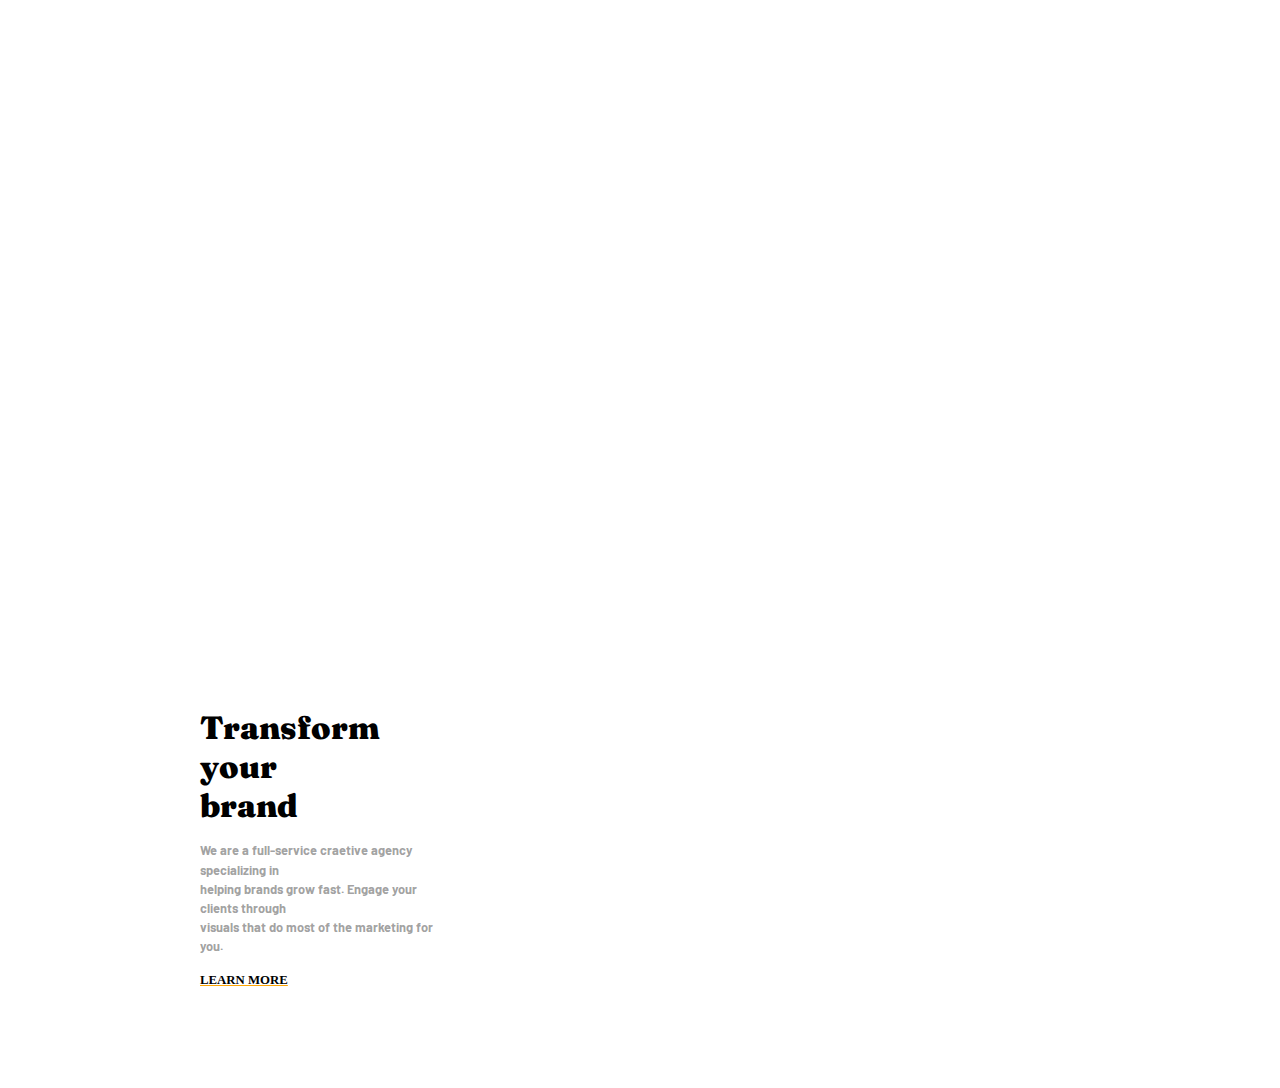
==== sunnyside landing page/index.html @ 61e98308 "sunnyside agency landing page 1st section" ====
<!DOCTYPE html>
<html>
<head>
    <title>Sunnyside agency landing page</title>
    <link rel="stylesheet" href="./css/desktop.css">
    <link rel="preconnect" href="https://fonts.googleapis.com">
    <link rel="preconnect" href="https://fonts.gstatic.com" crossorigin>
    <link href="https://fonts.googleapis.com/css2?family=Barlow:ital,wght@0,100;0,200;0,300;0,400;0,500;0,600;0,700;0,800;0,900;1,100;1,200;1,300;1,400;1,500;1,600;1,700;1,800;1,900&display=swap" rel="stylesheet">
    <link rel="preconnect" href="https://fonts.googleapis.com">
    <link rel="preconnect" href="https://fonts.gstatic.com" crossorigin>
    <link href="https://fonts.googleapis.com/css2?family=Barlow:ital,wght@0,100;0,200;0,300;0,400;0,500;0,600;0,700;0,800;0,900;1,100;1,200;1,300;1,400;1,500;1,600;1,700;1,800;1,900&family=Fraunces:ital,opsz,wght@0,9..144,100..900;1,9..144,100..900&display=swap" rel="stylesheet">
</head>
<body>
 <div class="maincontainer">
  <div class="sectionone">
      <div class="navimage">
        <div class="titlecontainer">
         <div class="title">sunnyside</div>
         <div class="navoptions">About</div>
         <div class="navoptions">Services</div>
         <div class="navoptions">Projects</div>
         <div class="navoptions">Contact</div>
        </div>
         <div class="headingcontainer">
         <div class="bigheading">WE ARE CREATIVES</div></div>
         <div class="arrowcontainer">
         <div class="arrow">&darr;</div>
        </div>
  </div>
 </div> 
 <div class="containertwo">
   <div class="boxone">
     <div class="bigtext">Transform your</div>
     <div class="ttext">brand</div>
     <div class="smalltext">We are a full-service craetive agency specializing in</div>
     <div class="smalltext">helping brands grow fast. Engage your clients through </div>
     <div class="smalltext"> visuals that do most of the marketing for you.</div>
     <div class="text">LEARN MORE</div>
   </div>
   <div class="boxtwo">

   </div>

 </div>



 </div>
</body>
</html>
---- sunnyside landing page/css/desktop.css ----
/*font-family: "Barlow", serif;
font-family: "Fraunces", serif;*/
:root{
--softred: hsl(7, 99%, 70%); 
--yellow: hsl(51, 100%, 49%);
--darkdesaturatedcyan: hsl(167, 40%, 24%);  /*(graphic design text)*/
--darkblue: hsl(198, 62%, 26%);  /*(photography text)*/
--darkmoderatecyan: hsl(168, 34%, 41%);  /*(footer)*/
--verydarkdesaturatedblue: hsl(212, 27%, 19%);   
--verydarkgrayishblue: hsl(213, 9%, 39%);
--darkgrayishblue: hsl(232, 10%, 55%);
--grayishblue: hsl(210, 4%, 67%);
--white: hsl(0, 0%, 100%);
}
.navimage{
   background-image:url("../images/desktop/image-header.jpg") ;
   height: 38rem;
    background-size: contain;
   /* background-repeat: no-repeat;*/
    background-position: center; 
    width:100%;
}
.title{
   color:var(--white);
   font-family:"Barlow", serif;
   font-size: 2rem;
   font-weight: 800;
   padding: 0rem 55rem 2rem 0rem;  
}
.navoptions {
   font-weight: 500;
   font-family: "Barlow", serif;
   color:var(--white);
   padding: 0.7rem 0rem 0rem 0rem;
   margin:0rem 2rem 0rem 0rem;
}
.titlecontainer {
   display: flex;
   /*gap:rem;*/
   padding: 1rem 0rem 0rem 2rem;
}
.headingcontainer {
   display: flex;
   justify-content: center;
   font-family: "Fraunces", serif;
   color:var(--white);
   font-size: 3rem;
   font-weight: 700;
   letter-spacing: 0.5rem;
   padding: 5rem 0rem 0rem 0rem;
}
.arrow {
   display: flex;
   justify-content: center;
   color:var(--white);
}
.arrowcontainer {
   font-size: 7rem;
   padding: 3rem 0rem 0rem 0rem;
}
.navoptions:hover {
   background-color: white;
   color:black;
   font-family: "Fraunces", serif;
   border-radius: 2rem;
  /* font-weight:700;*/
   width:4rem;
   display: flex;
   justify-content: center;
   height: 2rem;
}
.boxone{
   height:29rem;
   background-color:white;
   width: 47rem;
   display: flex;
   flex-direction: column;
   justify-content: center;
  /* align-items: center;*/
}
.boxtwo{
   background-image:url("../images/desktop/image-transform.jpg");
   height: 29rem;
   width: 47rem;
   background-size: cover;
   background-repeat: no-repeat;
}
.containertwo{
   display:flex;
}
.bigtext{
   font-size:2rem;
   font-family: "Fraunces", serif;
   font-weight:900;
   padding: 0rem 12rem 0rem 12rem;
}
.smalltext{
   font-family:"Barlow", serif;
   padding: 0rem 12rem 0rem 12rem;
   font-size: 0.8rem;
   font-weight: 700;
   color: #808080bd;
   line-height: 1.2rem;
}
.text {
   font-size: 0.8rem;
   font-weight: 900;
   padding: 1rem 12rem 0rem 12rem;
   text-decoration: underline;
   text-decoration-color: orange;
}
.ttext{
   font-size:2rem;
   font-family: "Fraunces", serif;
   font-weight:900;
   padding: 0rem 12rem 1rem 12rem;
}
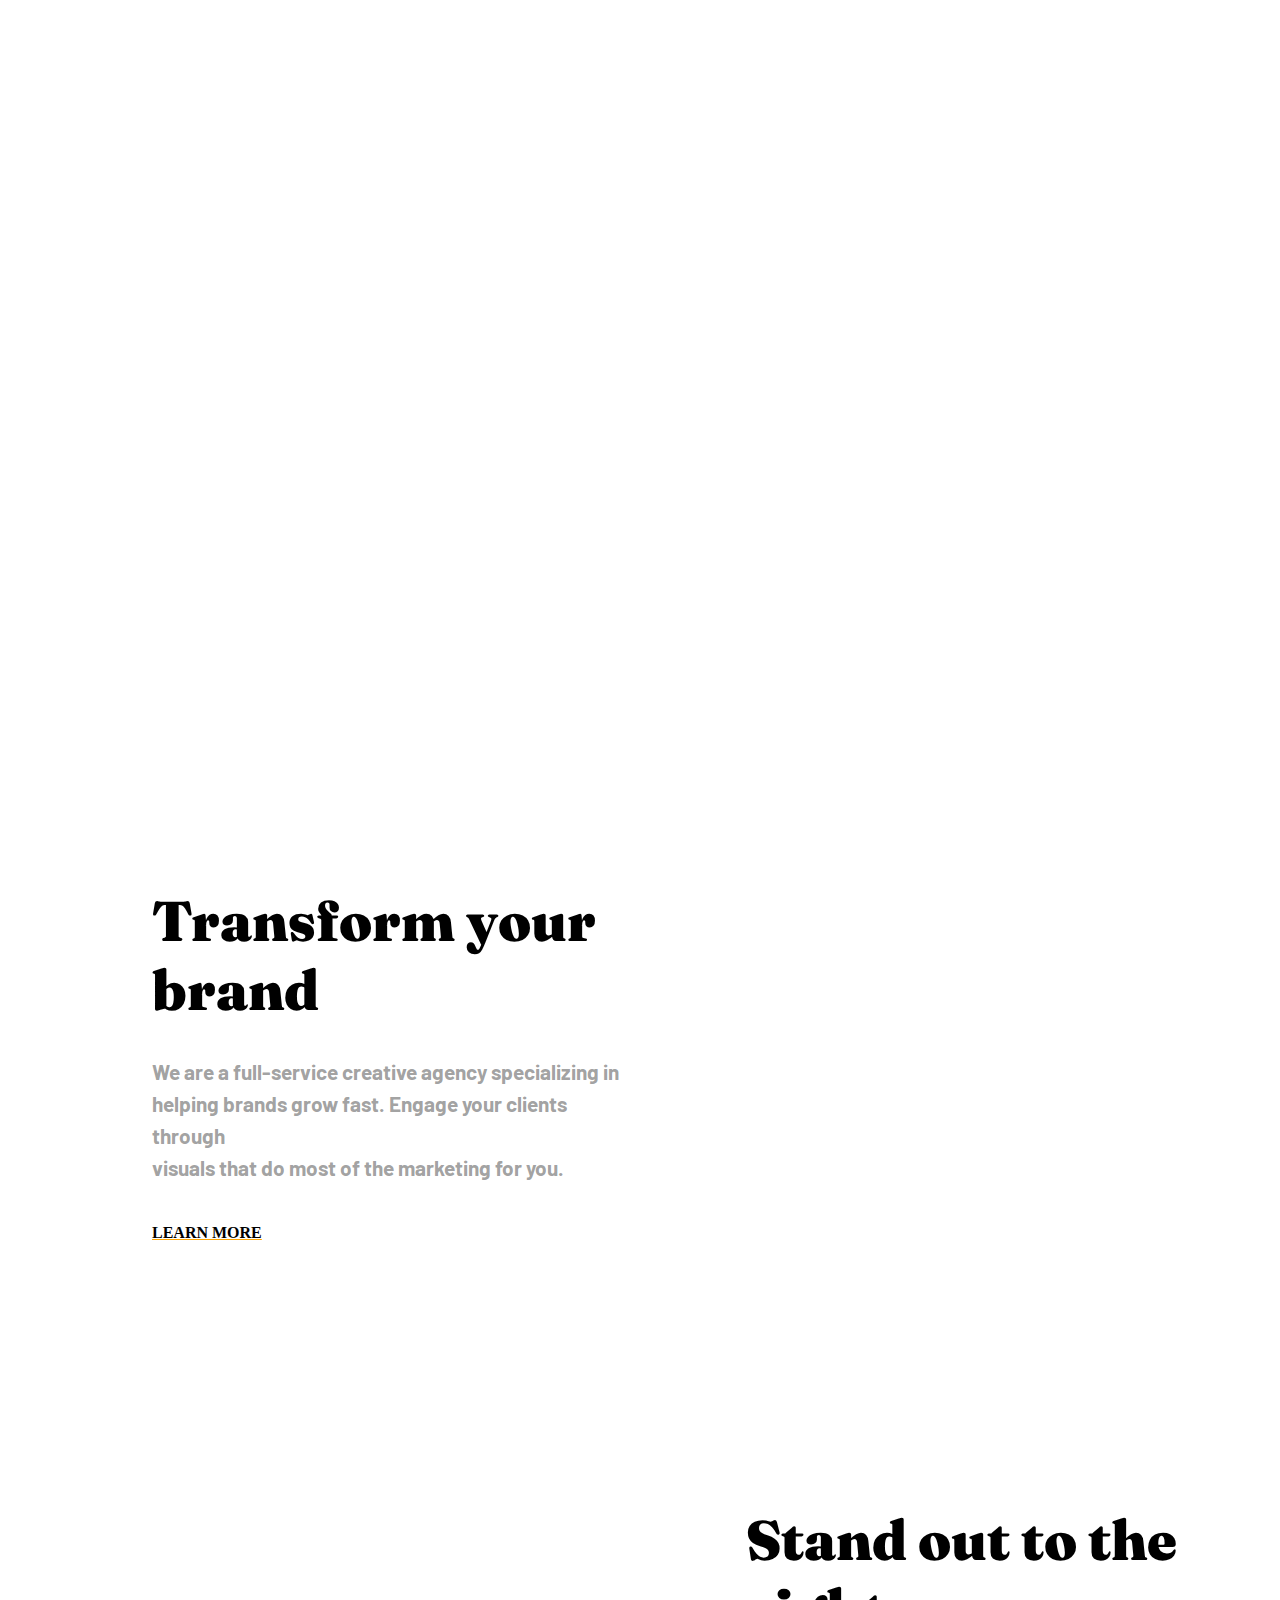
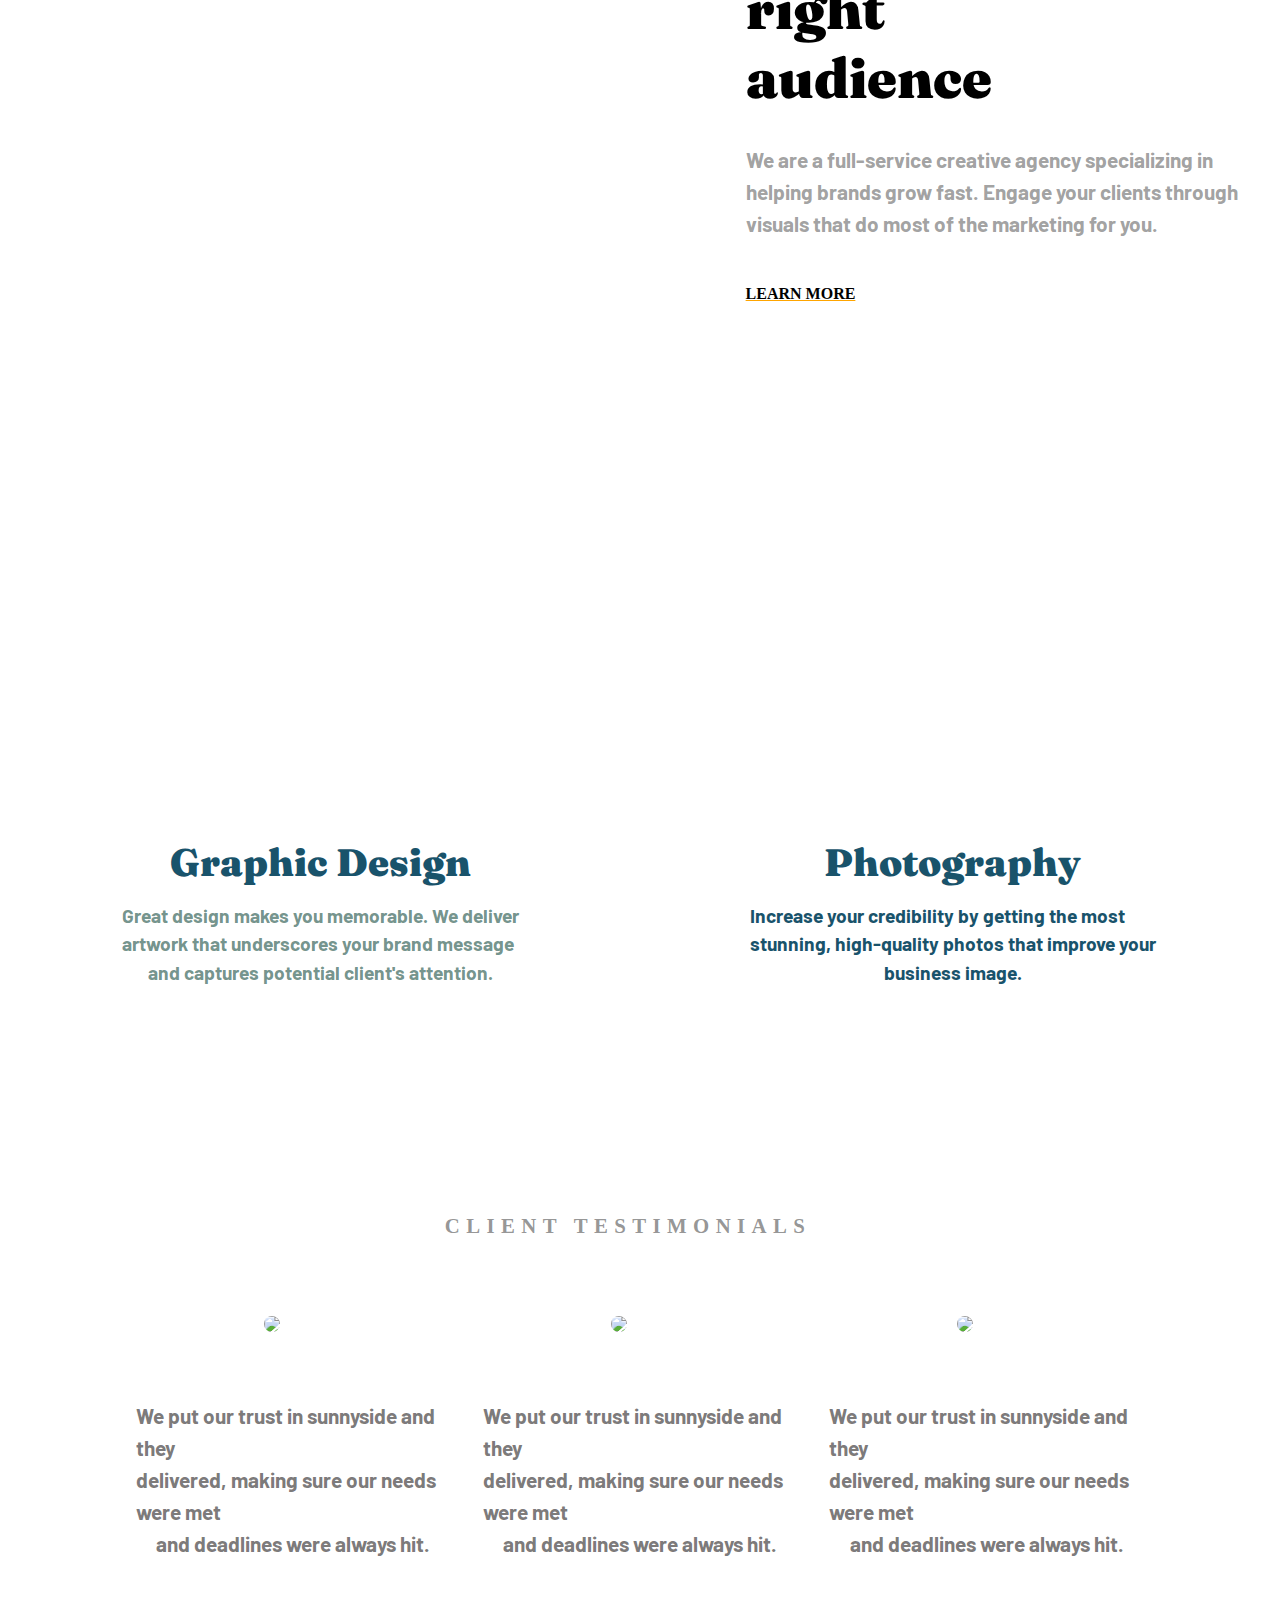
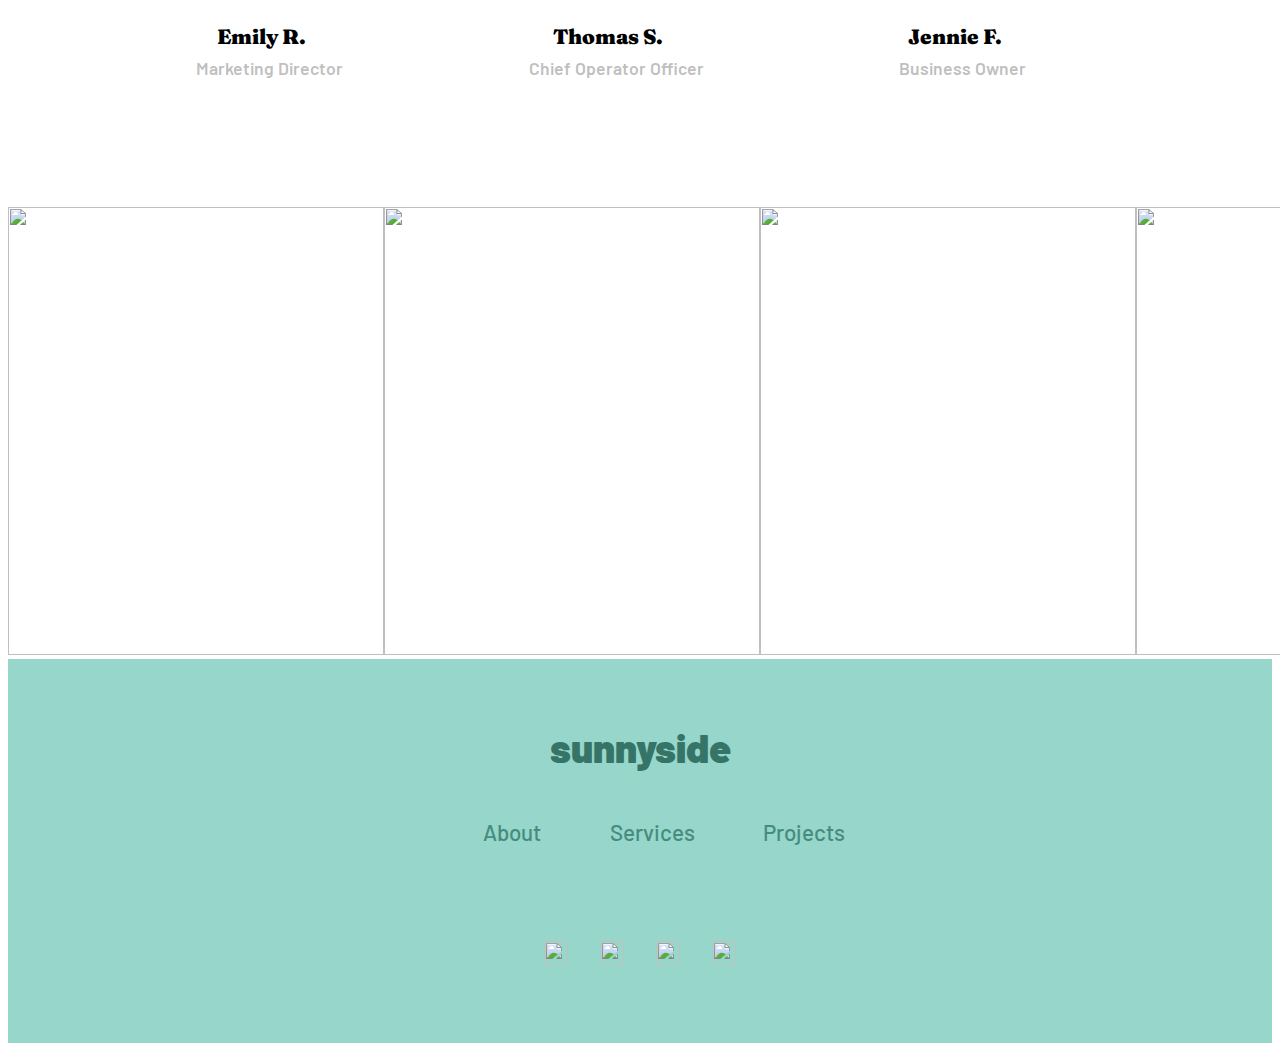
==== commit a8113abe: "sunnyside desktop design complete" ====
--- a/sunnyside landing page/index.html
+++ b/sunnyside landing page/index.html
@@ -1,50 +1,149 @@
 <!DOCTYPE html>
 <html>
+
 <head>
-    <title>Sunnyside agency landing page</title>
-    <link rel="stylesheet" href="./css/desktop.css">
-    <link rel="preconnect" href="https://fonts.googleapis.com">
-    <link rel="preconnect" href="https://fonts.gstatic.com" crossorigin>
-    <link href="https://fonts.googleapis.com/css2?family=Barlow:ital,wght@0,100;0,200;0,300;0,400;0,500;0,600;0,700;0,800;0,900;1,100;1,200;1,300;1,400;1,500;1,600;1,700;1,800;1,900&display=swap" rel="stylesheet">
-    <link rel="preconnect" href="https://fonts.googleapis.com">
-    <link rel="preconnect" href="https://fonts.gstatic.com" crossorigin>
-    <link href="https://fonts.googleapis.com/css2?family=Barlow:ital,wght@0,100;0,200;0,300;0,400;0,500;0,600;0,700;0,800;0,900;1,100;1,200;1,300;1,400;1,500;1,600;1,700;1,800;1,900&family=Fraunces:ital,opsz,wght@0,9..144,100..900;1,9..144,100..900&display=swap" rel="stylesheet">
+  <title>Sunnyside agency landing page</title>
+  <link rel="stylesheet" href="./css/desktop.css">
+  <!-- <link rel="stylesheet" href="./css/mobile.css"> -->
+  <link rel="preconnect" href="https://fonts.googleapis.com">
+  <link rel="preconnect" href="https://fonts.gstatic.com" crossorigin>
+  <link
+    href="https://fonts.googleapis.com/css2?family=Barlow:ital,wght@0,100;0,200;0,300;0,400;0,500;0,600;0,700;0,800;0,900;1,100;1,200;1,300;1,400;1,500;1,600;1,700;1,800;1,900&display=swap"
+    rel="stylesheet">
+  <link rel="preconnect" href="https://fonts.googleapis.com">
+  <link rel="preconnect" href="https://fonts.gstatic.com" crossorigin>
+  <link
+    href="https://fonts.googleapis.com/css2?family=Barlow:ital,wght@0,100;0,200;0,300;0,400;0,500;0,600;0,700;0,800;0,900;1,100;1,200;1,300;1,400;1,500;1,600;1,700;1,800;1,900&family=Fraunces:ital,opsz,wght@0,9..144,100..900;1,9..144,100..900&display=swap"
+    rel="stylesheet">
 </head>
+
 <body>
- <div class="maincontainer">
-  <div class="sectionone">
+  <div class="maincontainer">
+    <div class="sectionone">
       <div class="navimage">
-        <div class="titlecontainer">
-         <div class="title">sunnyside</div>
-         <div class="navoptions">About</div>
-         <div class="navoptions">Services</div>
-         <div class="navoptions">Projects</div>
-         <div class="navoptions">Contact</div>
+        <div class="nav-container">
+          <div class="titlecontainer">
+            <div class="title">sunnyside</div>
+          </div>
+          <div class="optionscontainer">
+            <div class="navoptions">About</div>
+            <div class="navoptions">Services</div>
+            <div class="navoptions">Projects</div>
+            <div class="navoptions">Contact</div>
+          </div>
         </div>
-         <div class="headingcontainer">
-         <div class="bigheading">WE ARE CREATIVES</div></div>
-         <div class="arrowcontainer">
-         <div class="arrow">&darr;</div>
+        <div class="headingcontainer">
+          <div class="bigheading">WE ARE CREATIVES</div>
         </div>
+        <div class="arrowcontainer">
+          <div class="arrow">&darr;</div>
+        </div>
+      </div>
+    </div>
+    <div class="containertwo">
+      <div class="boxone">
+        <div class="bigtext">Transform your</div>
+        <div class="ttext">brand</div>
+        <div class="smalltext">We are a full-service creative agency specializing in</div>
+        <div class="smalltext">helping brands grow fast. Engage your clients through </div>
+        <div class="smalltext"> visuals that do most of the marketing for you.</div>
+        <div class="text">LEARN MORE</div>
+      </div>
+      <div class="boxtwo"></div>
+    </div>
+    
+    <div class="containertwo container-3">
+      <div class="boxone container-3box-1">
+        <div class="bigtext">Stand out to the right</div>
+        <div class="ttext">audience</div>
+        <div class="smalltext">We are a full-service creative agency specializing in</div>
+        <div class="smalltext">helping brands grow fast. Engage your clients through </div>
+        <div class="smalltext"> visuals that do most of the marketing for you.</div>
+        <div class="text">LEARN MORE</div>
+      </div>
+      <div class="boxtwo container-4box-1">
+         <div></div> 
+      </div>
+</div>
+<div class="container4">
+  <div class="box5">
+    <div class="headingcontain">
+    <div class="boxhead">Graphic Design</div>
+    <div class="boxpara">Great design makes you memorable. We deliver</div>
+    <div class="boxpara">artwork that underscores your brand message</div>
+    <div class="lastpara"> and captures potential client's attention.</div>
   </div>
- </div> 
- <div class="containertwo">
-   <div class="boxone">
-     <div class="bigtext">Transform your</div>
-     <div class="ttext">brand</div>
-     <div class="smalltext">We are a full-service craetive agency specializing in</div>
-     <div class="smalltext">helping brands grow fast. Engage your clients through </div>
-     <div class="smalltext"> visuals that do most of the marketing for you.</div>
-     <div class="text">LEARN MORE</div>
-   </div>
-   <div class="boxtwo">
+  </div>
+  <div class="box6">
+    <div class="headingparent">
+    <div class="boxhead">Photography</div>
+    <div class="boxline">Increase your credibility by getting the most </div>
+    <div class="boxline">stunning, high-quality photos that improve your</div>
+    <div class="lastline">business image.</div>
+</div>
+</div>
+</div>
+  
+<div class="container5">
+   <h1 class="h1">CLIENT TESTIMONIALS</h1>
+   <div class="clientcontainer">
+      <div class="emily">
+         <img src="../images - Copy/image-emily.jpg">
+          <div class="emilyline">We put our trust in sunnyside and they</div>
+          <div class="emilyline">delivered, making sure our needs were met</div>
+          <div class="elastline">and deadlines were always hit.</div>
+          <div class="namecontainer">
+          <div class="r">Emily R.</div>
+          <div class="designation">Marketing Director</div></div>
+      </div>
 
-   </div>
+      <div class="thomas">
+        <img src="../images - Copy/image-thomas.jpg">
+        <div class="emilyline">We put our trust in sunnyside and they</div>
+        <div class="emilyline">delivered, making sure our needs were met</div>
+        <div class="elastline">and deadlines were always hit.</div>
+        <div class="namecontainer">
+        <div class="r">Thomas S.</div>
+        <div class="designation">Chief Operator Officer</div></div>
+    </div>
 
- </div>
+      <div class="jennie">
+        <img src="../images - Copy/image-jennie.jpg">
+        <div class="emilyline">We put our trust in sunnyside and they</div>
+        <div class="emilyline">delivered, making sure our needs were met</div>
+        <div class="elastline">and deadlines were always hit.</div>
+        <div class="namecontainer">
+        <div class="r">Jennie F.</div>
+        <div class="designation">Business Owner</div></div>
+     </div>
 
+    </div>
+</div>
 
+<div class="container6">
+  <div class="sectionimages"> <img src="images/desktop/image-gallery-milkbottles.jpg"> </div>
+  <div class="sectionimages"> <img src="images/desktop/image-gallery-orange.jpg"> </div>
+  <div class="sectionimages"> <img src="images/desktop/image-gallery-cone.jpg"> </div>
+  <div class="sectionimages"> <img src="images/desktop/image-gallery-sugarcubes.jpg"> </div>
+</div>
 
- </div>
+<div class="container7">
+   <div class="footerheading">sunnyside</div>
+    <div class="footerparent">
+      <div class="links">About</div>
+      <div class="links">Services</div>
+      <div class="links">Projects</div></div>
+      <div class="iconparent">
+      <div class="icons"> <img src="images/icon-facebook.svg"> </div>
+      <div class="icons"> <img src="images/icon-instagram.svg"> </div>
+      <div class="icons"> <img src="images/icon-twitter.svg"> </div>
+      <div class="icons"> <img src="images/icon-pinterest.svg"> </div>
+    </div>
+    
+
+</div>
+
+</div>
 </body>
+
 </html>--- a/sunnyside landing page/css/desktop.css
+++ b/sunnyside landing page/css/desktop.css
@@ -1,5 +1,4 @@
-/*font-family: "Barlow", serif;
-font-family: "Fraunces", serif;*/
+
 :root{
 --softred: hsl(7, 99%, 70%); 
 --yellow: hsl(51, 100%, 49%);
@@ -14,40 +13,49 @@
 }
 .navimage{
    background-image:url("../images/desktop/image-header.jpg") ;
-   height: 38rem;
-    background-size: contain;
-   /* background-repeat: no-repeat;*/
-    background-position: center; 
-    width:100%;
-}
+   height:46rem;
+   background-size: contain;
+   background-position: center; 
+   width:100%;
+}
+.nav-container {
+   display: flex;
+   justify-content: space-between;
+   padding:2rem 0rem;
+   align-items: center;
+  }
 .title{
    color:var(--white);
    font-family:"Barlow", serif;
    font-size: 2rem;
    font-weight: 800;
-   padding: 0rem 55rem 2rem 0rem;  
+}
+.optionscontainer {
+   display: flex;
+   gap: 3rem;
+   padding-right: 1rem;
 }
 .navoptions {
    font-weight: 500;
    font-family: "Barlow", serif;
    color:var(--white);
-   padding: 0.7rem 0rem 0rem 0rem;
-   margin:0rem 2rem 0rem 0rem;
+   padding: 1rem;
 }
 .titlecontainer {
    display: flex;
+   padding-left: 2rem;
    /*gap:rem;*/
-   padding: 1rem 0rem 0rem 2rem;
+   /* padding: 1rem 0rem 0rem 2rem; */
 }
 .headingcontainer {
    display: flex;
    justify-content: center;
    font-family: "Fraunces", serif;
    color:var(--white);
-   font-size: 3rem;
-   font-weight: 700;
+   font-size: 4rem;
+   font-weight: 900;
    letter-spacing: 0.5rem;
-   padding: 5rem 0rem 0rem 0rem;
+   padding: 4rem 0rem 0rem 0rem;
 }
 .arrow {
    display: flex;
@@ -55,22 +63,18 @@
    color:var(--white);
 }
 .arrowcontainer {
-   font-size: 7rem;
-   padding: 3rem 0rem 0rem 0rem;
+   font-size: 8rem;
+   padding: 3.5rem 0rem 0rem 0rem;
 }
 .navoptions:hover {
-   background-color: white;
-   color:black;
-   font-family: "Fraunces", serif;
-   border-radius: 2rem;
-  /* font-weight:700;*/
-   width:4rem;
-   display: flex;
-   justify-content: center;
-   height: 2rem;
+   background: white;
+   border-radius: 5rem;
+   color: black;
+   /* font-family: "Fraunces", serif; */
+   padding: 1rem;  
 }
 .boxone{
-   height:29rem;
+   height:40rem;
    background-color:white;
    width: 47rem;
    display: flex;
@@ -80,8 +84,8 @@
 }
 .boxtwo{
    background-image:url("../images/desktop/image-transform.jpg");
-   height: 29rem;
-   width: 47rem;
+   height: 40rem;
+   width: 48.1rem;
    background-size: cover;
    background-repeat: no-repeat;
 }
@@ -89,29 +93,242 @@
    display:flex;
 }
 .bigtext{
-   font-size:2rem;
+   font-size:3.5rem;
    font-family: "Fraunces", serif;
    font-weight:900;
-   padding: 0rem 12rem 0rem 12rem;
+   padding: 0rem 0rem 0rem 9rem;
 }
 .smalltext{
    font-family:"Barlow", serif;
-   padding: 0rem 12rem 0rem 12rem;
-   font-size: 0.8rem;
+   padding: 0rem 0rem 0rem 9rem;
+   font-size: 1.3rem;
    font-weight: 700;
    color: #808080bd;
-   line-height: 1.2rem;
+   line-height: 2rem;
 }
 .text {
-   font-size: 0.8rem;
-   font-weight: 900;
-   padding: 1rem 12rem 0rem 12rem;
+   font-size: 1rem;
+   font-weight: 900;
+   padding: 2.5rem 0rem 0rem 9rem;
    text-decoration: underline;
    text-decoration-color: orange;
+   font-weight: bolder;
 }
 .ttext{
-   font-size:2rem;
+   font-size:3.5rem;
    font-family: "Fraunces", serif;
    font-weight:900;
-   padding: 0rem 12rem 1rem 12rem;
-}
+   padding: 0rem 0rem 2rem 9rem;
+}
+.maincontainer{
+   width:100%;
+}
+.boxone.container-3box-1 {
+   width: 50rem;
+}
+.containertwo.container-3 {
+   flex-direction: row-reverse;
+}
+.container-4box-1{
+   background-image: url("../images/desktop/image-stand-out.jpg");
+   width: 49rem;
+   
+}
+.container-3box-1 .bigtext{
+   padding: 0rem 2rem 0rem 7rem;
+
+}
+.container-3box-1 .ttext{
+   padding: 0rem 2rem 2rem 7rem;
+}
+.container-3box-1 .smalltext{
+   padding: 0rem 2rem 0rem 7rem;
+}
+.container-3box-1 .text{
+   padding: 2.8rem 2rem 0rem 7rem;
+}
+.box5{
+   background-image: url("../images/desktop/image-graphic-design.jpg");
+   height:40rem;
+    width: 47rem;
+   background-repeat: no-repeat;
+   background-size: cover;
+   display: flex;
+   justify-content: center;
+   align-items: center;   
+}
+.box6{
+   background-image: url("../images/desktop/image-photography.jpg");
+   height: 40rem;
+   width: 48rem;
+   background-repeat: no-repeat; 
+   background-size: cover;
+   display: flex;
+   justify-content: center;
+   align-items: center;   
+}
+.container4{
+   display:flex;
+}
+.headingcontain{
+   padding: 9rem 0rem 0rem 0rem;
+}
+
+.boxhead {
+   font-size: 2rem;
+   font-family: "Fraunces", serif;
+   font-weight: 900;
+   color:var(--darkdesaturatedcyan);
+   display:flex;
+   justify-content: center;
+   padding: 12rem 0rem 1rem 0rem;
+}
+.boxpara{
+   color:hsl(167deg 40% 24% / 65%);
+   font-family:"Barlow", serif;
+   font-weight: 700;
+   line-height: 1.8rem;
+   font-size: 1.2rem;
+}
+.lastpara{
+   color:hsl(167deg 40% 24% / 65%);
+   font-family:"Barlow", serif;
+   font-weight: 700;
+   line-height: 1.7rem;
+   display:flex;
+   justify-content: center;
+   font-size: 1.2rem;
+}
+.headingparent{
+   padding: 9rem 0rem 0rem 0rem;
+}
+.boxhead {
+   font-size: 2.4rem;
+   font-family: "Fraunces", serif;
+   font-weight: 900;
+   color:var(--darkblue);
+   display:flex;
+   justify-content: center;
+   padding: 12rem 0rem 1rem 0rem;
+}
+.boxline{
+   color:var(--darkblue);
+   font-family:"Barlow", serif;
+   font-weight: 700;
+   line-height: 1.8rem;
+   font-size: 1.2rem;
+}
+.lastline{
+   color:var(--darkblue);
+   font-family:"Barlow", serif;
+   font-weight: 700;
+   line-height: 1.7rem;
+   display:flex;
+   justify-content: center;
+   font-size: 1.2rem;
+}
+h1.h1 {
+   display: flex;
+   justify-content: center;
+   color: #808080d6;
+    letter-spacing: 0.4rem;
+    font-weight: 900;
+    font-size: 1.3rem;
+    padding: 8.5rem 1.5rem 4rem 0rem;
+}
+.clientcontainer{
+   display:flex;
+   padding: 0rem 8rem 8rem 8rem;
+   justify-content: space-evenly;
+   gap: 2rem;
+}
+img {
+   border-radius: 50%;
+   height: 5rem;
+   margin: 0rem 4rem 4rem 8rem;
+}
+.emilyline {
+   font-size: 1.3rem;
+   color: #3a3636ad;
+   font-family: "Barlow", serif;
+   font-weight: 700;
+   line-height: 2rem;
+   display: flex;
+   justify-content: center;
+}
+.elastline {
+   font-weight: 700;
+   font-size: 1.3rem;
+   color: #3a3636ad;
+   font-family:"Barlow", serif;
+   display: flex;
+   justify-content: center;
+   line-height: 2rem;
+}
+.namecontainer {
+   padding: 4rem 0rem 0rem 0rem;
+   display: flex;
+   flex-direction: column;
+   align-items: center;
+}
+.r{
+   font-family: "Fraunces", serif;
+   font-weight: 900;
+   font-size: 1.3rem;
+   padding: 0rem 4rem 0rem 0rem;
+}
+.designation {
+   color: #80808080;
+   font-family: "Barlow", serif;
+   font-size: 1.1rem;
+   font-weight: 600;
+   padding: 0.5rem 3rem 0rem 0rem;
+}
+.sectionimages img{
+   width:23.5rem;
+   height:28rem;
+   border-radius:0%;
+   background-size:contain;
+   margin:0;
+}
+.container6{
+   display:flex;
+}
+.container7 {
+   background-color: hsl(168deg 43.53% 58.99% / 69%);
+   height: 24rem;
+}
+.links {
+   color: var(--darkmoderatecyan);
+   font-family: "Barlow", serif;
+   font-size: 1.4rem;
+   font-weight: 500;
+   padding: 0rem 0rem 0rem 3rem;
+}
+.footerheading {
+   color: hsl(168deg 37.36% 33.02%);
+   display: flex;
+   justify-content: center;
+   font-size: 2.5rem;
+   font-weight: 900;
+   font-family: "Barlow", serif;
+   padding: 4rem 0rem 3rem 0rem;
+}
+.footerparent {
+   display: flex;
+   justify-content: center;
+   gap: 1.3rem;
+}
+.iconparent{
+   display:flex;
+   justify-content: center;
+   padding: 6rem 0rem 0rem 0rem;
+   gap: 2rem;
+}
+.icons img{
+   width:1.5rem;
+   height:1.5rem;
+   padding:0rem;
+   margin:0rem;
+   border-radius:0%;
+}--- a/sunnyside landing page/css/mobile.css
+++ b/sunnyside landing page/css/mobile.css
@@ -0,0 +1,58 @@
+@media (min-width:320px){
+
+.containertwo{
+    display:flex;
+    flex-direction:column-reverse;
+}
+.navimage{
+    background-image:url("../images/mobile/image-header.jpg") ;
+    background-repeat: no-repeat;
+    background-size: contain;
+    background-position: center;
+    height: 93rem;
+    width: 65rem;
+}
+.title{
+    padding: 2rem 32rem 2rem 3rem;
+    font-size: 3.5rem;
+}
+.headingcontainer{
+    font-size: 7rem;
+    text-align:center;
+    letter-spacing: 1.5rem;
+    font-weight: 900;
+    padding: 10rem 0rem 0rem 0rem;
+}
+.boxtwo{
+    background-image:url("../images/mobile/image-transform.jpg");
+    background-size: /*cover;*/
+    background-repeat: no-repeat;
+    height: 49rem;
+    width: 65rem;   
+}
+.boxone{
+    height: 50rem;
+    width: 66rem;
+}
+.navoptions{
+    display: none;
+}
+.arrowcontainer {
+    font-size: 27rem;
+}
+.bigtext {
+    font-size: 6rem;
+    padding: 0rem 2rem 0rem 12rem;
+}
+.ttext{
+    font-size:6rem;
+    text-align: center;
+}
+.smalltext{
+    color: #808080;
+    line-height: 4rem;
+    font-size:3rem;
+}
+
+
+}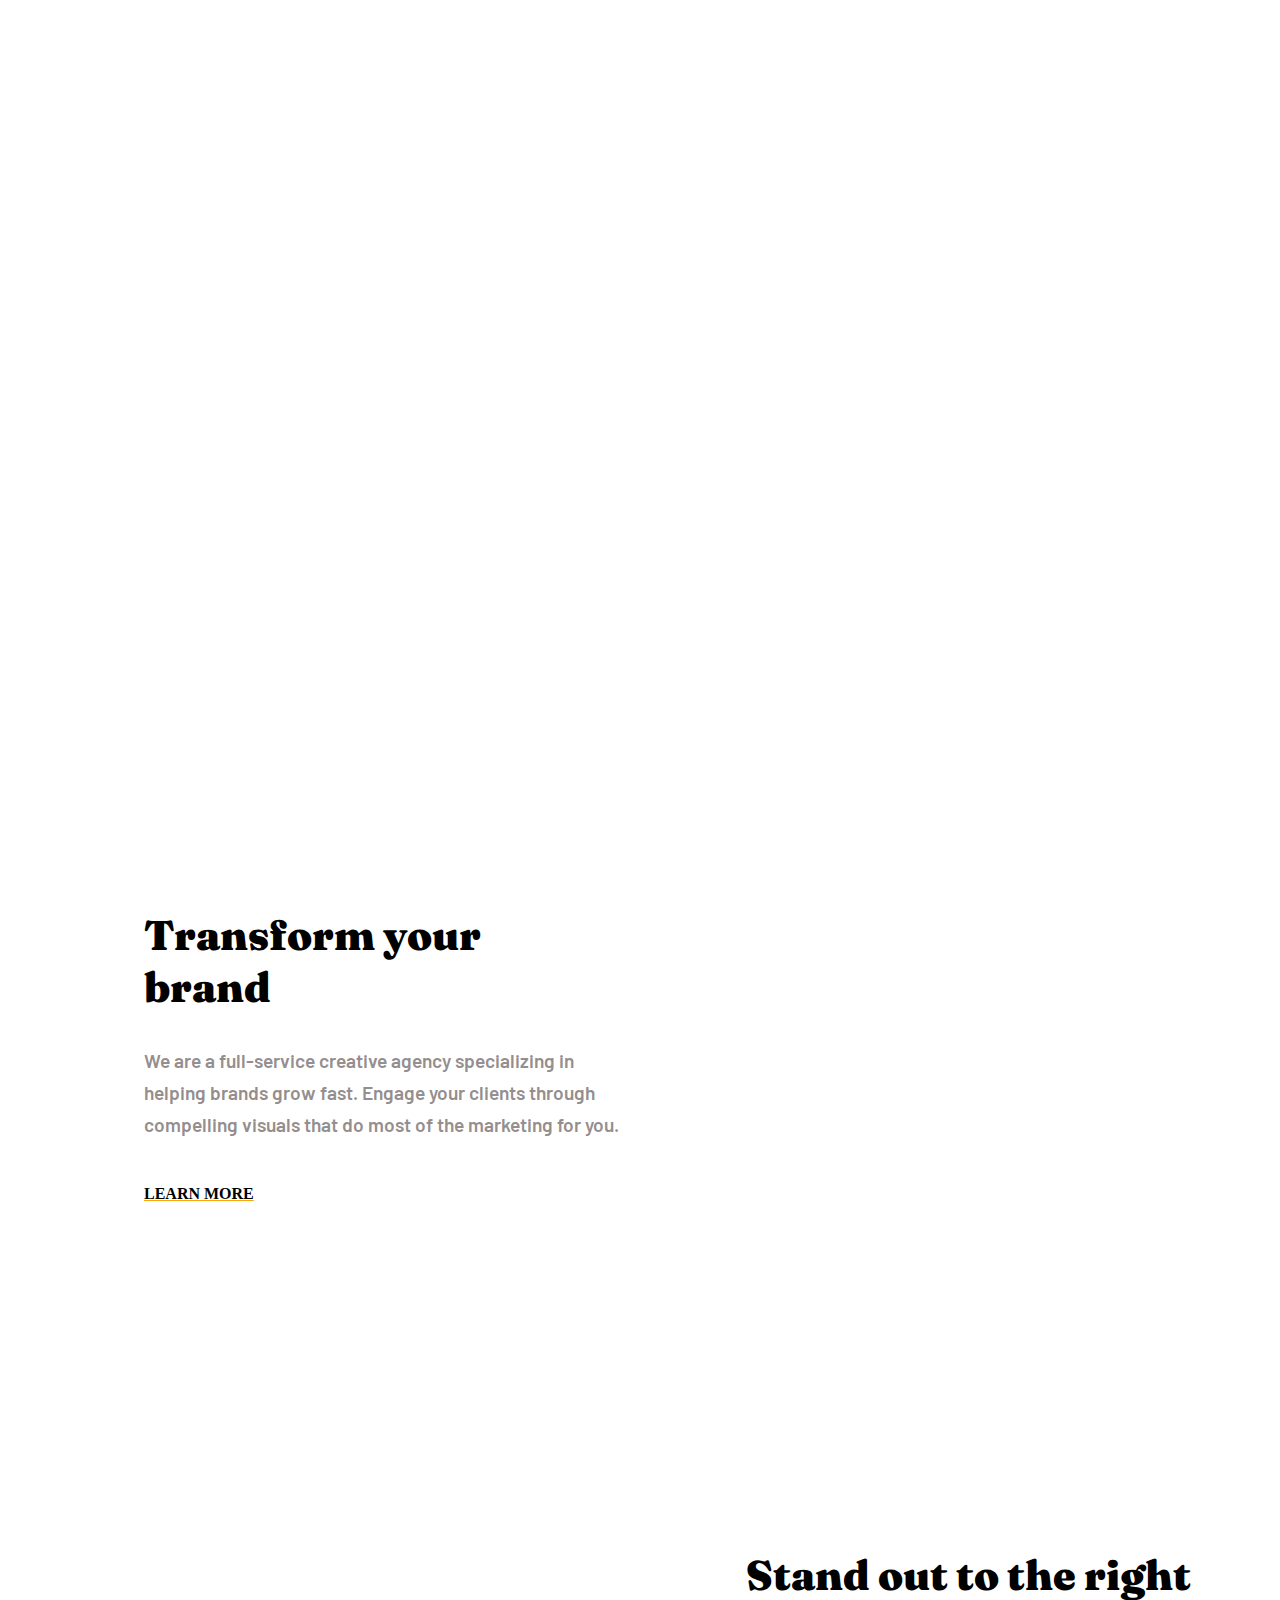
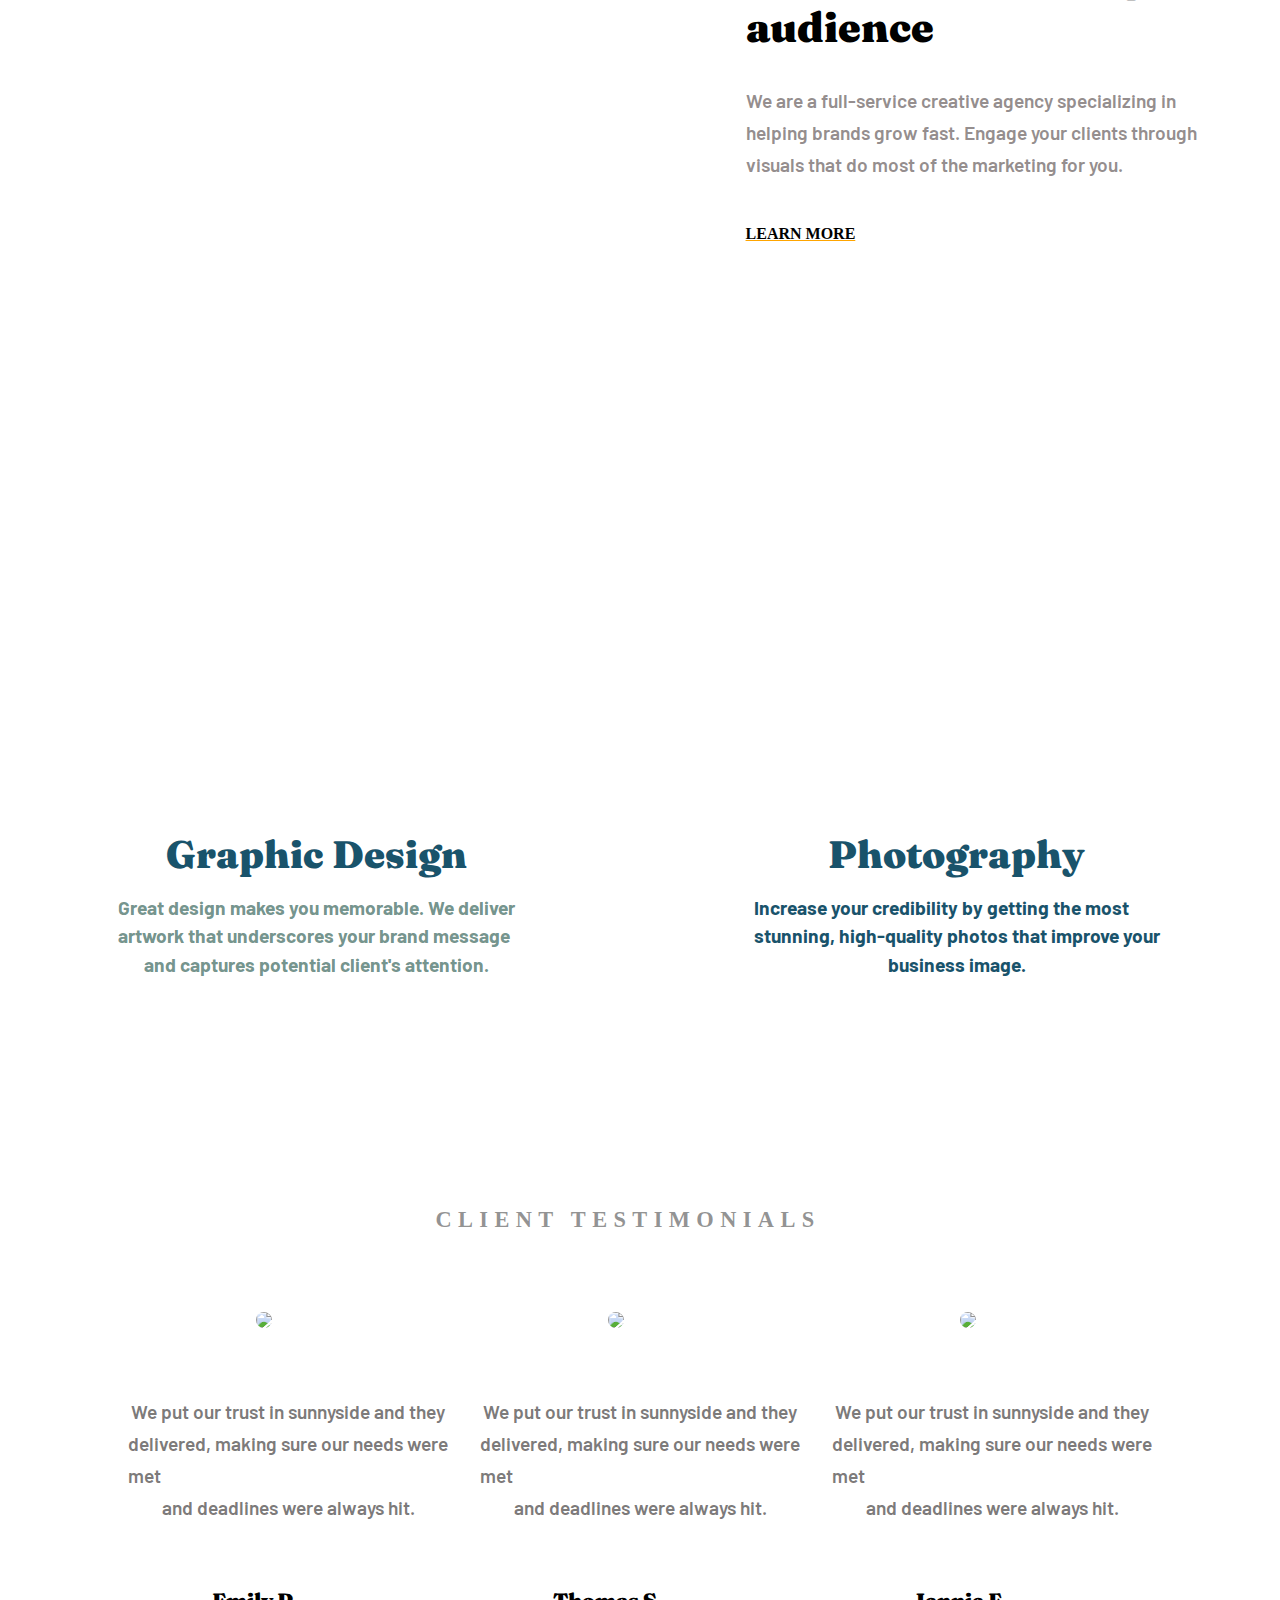
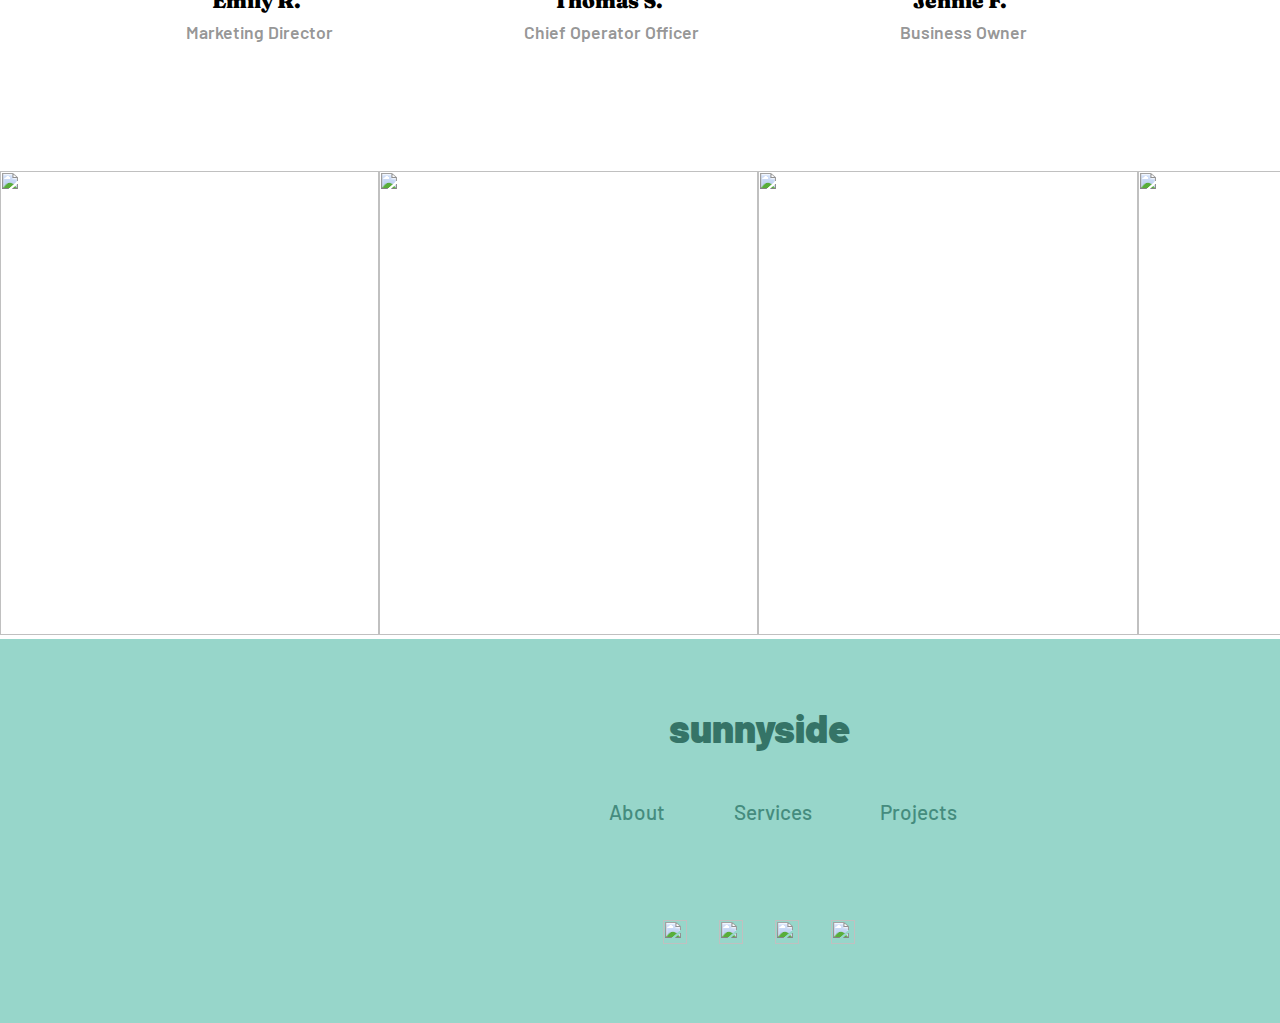
==== commit ec7c3428: "working on the responsiveness  of the sunnyside page" ====
--- a/sunnyside landing page/index.html
+++ b/sunnyside landing page/index.html
@@ -1,10 +1,12 @@
 <!DOCTYPE html>
 <html>
-
 <head>
   <title>Sunnyside agency landing page</title>
+  <meta name="viewport" content="width=device-width, initial-scale=1.0">
   <link rel="stylesheet" href="./css/desktop.css">
   <!-- <link rel="stylesheet" href="./css/mobile.css"> -->
+  <link rel="stylesheet" href="./css/mobile.css" media="(max-width: 767px)">
+
   <link rel="preconnect" href="https://fonts.googleapis.com">
   <link rel="preconnect" href="https://fonts.gstatic.com" crossorigin>
   <link
@@ -25,6 +27,10 @@
           <div class="titlecontainer">
             <div class="title">sunnyside</div>
           </div>
+          <div class="hamcontainer">
+          <div class="hamburger"></div>
+          <div class="hamburger"></div>
+          <div class="hamburger"></div></div>
           <div class="optionscontainer">
             <div class="navoptions">About</div>
             <div class="navoptions">Services</div>
@@ -46,7 +52,7 @@
         <div class="ttext">brand</div>
         <div class="smalltext">We are a full-service creative agency specializing in</div>
         <div class="smalltext">helping brands grow fast. Engage your clients through </div>
-        <div class="smalltext"> visuals that do most of the marketing for you.</div>
+        <div class="smalltext">compelling visuals that do most of the marketing for you.</div>
         <div class="text">LEARN MORE</div>
       </div>
       <div class="boxtwo"></div>
@@ -65,6 +71,7 @@
          <div></div> 
       </div>
 </div>
+
 <div class="container4">
   <div class="box5">
     <div class="headingcontain">
@@ -96,8 +103,7 @@
           <div class="r">Emily R.</div>
           <div class="designation">Marketing Director</div></div>
       </div>
-
-      <div class="thomas">
+        <div class="thomas">
         <img src="../images - Copy/image-thomas.jpg">
         <div class="emilyline">We put our trust in sunnyside and they</div>
         <div class="emilyline">delivered, making sure our needs were met</div>
@@ -106,8 +112,7 @@
         <div class="r">Thomas S.</div>
         <div class="designation">Chief Operator Officer</div></div>
     </div>
-
-      <div class="jennie">
+        <div class="jennie">
         <img src="../images - Copy/image-jennie.jpg">
         <div class="emilyline">We put our trust in sunnyside and they</div>
         <div class="emilyline">delivered, making sure our needs were met</div>
@@ -116,8 +121,7 @@
         <div class="r">Jennie F.</div>
         <div class="designation">Business Owner</div></div>
      </div>
-
-    </div>
+</div>
 </div>
 
 <div class="container6">
--- a/sunnyside landing page/css/desktop.css
+++ b/sunnyside landing page/css/desktop.css
@@ -11,12 +11,20 @@
 --grayishblue: hsl(210, 4%, 67%);
 --white: hsl(0, 0%, 100%);
 }
+body{
+   margin: 0;
+   padding: 0;
+   
+}
+.sectionone{
+
+}
 .navimage{
    background-image:url("../images/desktop/image-header.jpg") ;
    height:46rem;
    background-size: contain;
    background-position: center; 
-   width:100%;
+   max-width:95.1rem;
 }
 .nav-container {
    display: flex;
@@ -32,8 +40,8 @@
 }
 .optionscontainer {
    display: flex;
-   gap: 3rem;
-   padding-right: 1rem;
+   gap: 2rem;
+   padding-right: 3rem;
 }
 .navoptions {
    font-weight: 500;
@@ -52,7 +60,7 @@
    justify-content: center;
    font-family: "Fraunces", serif;
    color:var(--white);
-   font-size: 4rem;
+   font-size: 3.4rem;
    font-weight: 900;
    letter-spacing: 0.5rem;
    padding: 4rem 0rem 0rem 0rem;
@@ -63,14 +71,14 @@
    color:var(--white);
 }
 .arrowcontainer {
-   font-size: 8rem;
+   font-size: 7rem;
    padding: 3.5rem 0rem 0rem 0rem;
 }
 .navoptions:hover {
    background: white;
    border-radius: 5rem;
    color: black;
-   /* font-family: "Fraunces", serif; */
+   /* font-family: "Fraunces", serif;  */
    padding: 1rem;  
 }
 .boxone{
@@ -93,7 +101,7 @@
    display:flex;
 }
 .bigtext{
-   font-size:3.5rem;
+   font-size:2.6rem;
    font-family: "Fraunces", serif;
    font-weight:900;
    padding: 0rem 0rem 0rem 9rem;
@@ -101,21 +109,21 @@
 .smalltext{
    font-family:"Barlow", serif;
    padding: 0rem 0rem 0rem 9rem;
-   font-size: 1.3rem;
-   font-weight: 700;
-   color: #808080bd;
+   font-size: 1.2rem;
+   font-weight: 600;
+   color: #8e8787f2;
    line-height: 2rem;
 }
 .text {
    font-size: 1rem;
    font-weight: 900;
-   padding: 2.5rem 0rem 0rem 9rem;
+   padding: 2.7rem 0rem 0rem 9rem;
    text-decoration: underline;
    text-decoration-color: orange;
    font-weight: bolder;
 }
 .ttext{
-   font-size:3.5rem;
+   font-size:2.6rem;
    font-family: "Fraunces", serif;
    font-weight:900;
    padding: 0rem 0rem 2rem 9rem;
@@ -230,10 +238,10 @@
 h1.h1 {
    display: flex;
    justify-content: center;
-   color: #808080d6;
+   color: #808080d9;
     letter-spacing: 0.4rem;
     font-weight: 900;
-    font-size: 1.3rem;
+    font-size: 1.4rem;
     padding: 8.5rem 1.5rem 4rem 0rem;
 }
 .clientcontainer{
@@ -248,22 +256,25 @@
    margin: 0rem 4rem 4rem 8rem;
 }
 .emilyline {
-   font-size: 1.3rem;
+   font-size: 1.2rem;
    color: #3a3636ad;
    font-family: "Barlow", serif;
-   font-weight: 700;
+   font-weight: 600;
    line-height: 2rem;
    display: flex;
    justify-content: center;
 }
 .elastline {
-   font-weight: 700;
-   font-size: 1.3rem;
+   font-weight: 600;
+   font-size: 1.2rem;
    color: #3a3636ad;
    font-family:"Barlow", serif;
    display: flex;
    justify-content: center;
    line-height: 2rem;
+}
+.sectionimages {
+   width: 26rem;
 }
 .namecontainer {
    padding: 4rem 0rem 0rem 0rem;
@@ -278,30 +289,33 @@
    padding: 0rem 4rem 0rem 0rem;
 }
 .designation {
-   color: #80808080;
+   color: #808080d1;
    font-family: "Barlow", serif;
    font-size: 1.1rem;
    font-weight: 600;
-   padding: 0.5rem 3rem 0rem 0rem;
+   padding: 0.5rem 3.6rem 0rem 0rem;
 }
 .sectionimages img{
-   width:23.5rem;
-   height:28rem;
+   width: 23.7rem;
+   height: 29rem;
    border-radius:0%;
    background-size:contain;
    margin:0;
 }
 .container6{
    display:flex;
+   justify-content: space-evenly;
+    align-items: center;
 }
 .container7 {
    background-color: hsl(168deg 43.53% 58.99% / 69%);
    height: 24rem;
+   width: 94.9rem;
 }
 .links {
    color: var(--darkmoderatecyan);
    font-family: "Barlow", serif;
-   font-size: 1.4rem;
+   font-size: 1.3rem;
    font-weight: 500;
    padding: 0rem 0rem 0rem 3rem;
 }
@@ -331,4 +345,9 @@
    padding:0rem;
    margin:0rem;
    border-radius:0%;
-}+}
+
+
+.containertwo{
+   width: 100%;
+}
--- a/sunnyside landing page/css/mobile.css
+++ b/sunnyside landing page/css/mobile.css
@@ -1,58 +1,144 @@
-@media (min-width:320px){
+@media (max-width: 767px) {
 
-.containertwo{
-    display:flex;
-    flex-direction:column-reverse;
-}
-.navimage{
-    background-image:url("../images/mobile/image-header.jpg") ;
-    background-repeat: no-repeat;
-    background-size: contain;
-    background-position: center;
-    height: 93rem;
-    width: 65rem;
-}
-.title{
-    padding: 2rem 32rem 2rem 3rem;
-    font-size: 3.5rem;
-}
-.headingcontainer{
-    font-size: 7rem;
-    text-align:center;
-    letter-spacing: 1.5rem;
-    font-weight: 900;
-    padding: 10rem 0rem 0rem 0rem;
-}
-.boxtwo{
-    background-image:url("../images/mobile/image-transform.jpg");
-    background-size: /*cover;*/
-    background-repeat: no-repeat;
-    height: 49rem;
-    width: 65rem;   
-}
-.boxone{
-    height: 50rem;
-    width: 66rem;
-}
-.navoptions{
-    display: none;
-}
-.arrowcontainer {
-    font-size: 27rem;
-}
-.bigtext {
-    font-size: 6rem;
-    padding: 0rem 2rem 0rem 12rem;
-}
-.ttext{
-    font-size:6rem;
-    text-align: center;
-}
-.smalltext{
-    color: #808080;
-    line-height: 4rem;
-    font-size:3rem;
-}
+    .maincontainer{
+        width:100%;
+    }
+    .navimage {
+        background-image: url(../images/mobile/image-header.jpg);
+        background-repeat:no-repeat;
+        width: 30rem;
+        height: 43rem;
+    }
+    
+    .optionscontainer{
+        display:none;
+    }
+    .hamburger {
+        width: 2rem;
+        height: 0.2rem;
+        background-color: white;
+        margin: 6px 0;
+        padding: 0;
+    }
+    .nav-container{
+        padding: 1.5rem 2rem 0rem 0rem;
+    }
+    .title{
+        font-size:2.2rem;
+    }
+    .containertwo {
+        display: flex;
+        flex-direction: column;
+        flex-flow: column-reverse;
+    }
+    .boxtwo{
+    background-image: url(../images/mobile/image-transform.jpg);
+    background-repeat:no-repeat;
+    width: 30rem;
+    height: 24rem;
+    }
+    .boxone{
+        height: 34rem;
+        background-color: white;
+        width: 30rem;
+    }
+    .smalltext {
+        padding: 0rem 0rem 0rem 2rem;
+        font-size: 1rem;
+        font-weight: 600;
+        color: #8e8787f2;
+        
+    }
+    .headingcontainer{
+        font-size:3rem;
+        padding:6rem 2rem 0rem 2rem;
+    }
+    .arrowcontainer {
+        font-size: 11.1rem;
+        padding: 2rem 0rem 0rem 0rem;
+    }
+    .bigtext {
+        font-size: 2.1rem;
+        padding: 0rem 0rem 0rem 6rem;
+    }
+    .ttext {
+        font-size: 2rem;
+        padding: 0rem 6rem 2rem 6rem;
+        display: flex;
+        justify-content: center;
+    }
+    .text{
+        padding: 2.7rem 0rem 0rem 12rem;
+    }
+    .container6 {
+        display: flex;
+        flex-direction: column;
+    }
+    .boxone.container-3box-1 {
+        height: 34rem;
+        background-color: white;
+        width: 28rem;
+    }
+    .containertwo.container-3 {
+        flex-direction:column-reverse;
+    }
+    
+    .container-4box-1{
+        background-image: url("../images/mobile/image-stand-out.jpg");
+        background-repeat:no-repeat;
+        width: 30rem;
+        height: 24rem;
+    }
+    .container-3box-1 .ttext {
+        padding: 0rem 0rem 2rem 7.2rem;
+        margin: -2.5rem;
+    }
+    .container-3box-1 .smalltext {
+        padding: 0rem 2rem 0rem 3.4rem;
+    }
+    .container-3box-1 .text {
+        padding: 2.8rem 2rem 0rem 11rem;
+    }
+    .container7 {
+        height: 22rem;
+        width: 30.1rem;
+    }
 
+    .clientcontainer {
+        display: flex;
+        flex-direction: column;
+    }
+    .container4 {
+        display: flex;
+        flex-direction: column;
+    }
+   .box5{
+        background-image: url("../images/mobile/image-graphic-design.jpg");
+        height: 40rem;
+        width: 30rem;
+        background-repeat: no-repeat;
+    }
+   .box6{
+        background-image: url("../images/mobile/image-photography.jpg");
+        height: 40rem;
+        width: 30rem;
+        background-repeat: no-repeat; 
+    }
+    .container5{
+        padding:3.2rem 1.2rem;
+    }
+    h1.h1 {
+        font-size: 1.1rem;
+        padding: 0rem 0rem 0rem 0rem;
+        letter-spacing: 0.3rem;
+    }
+    img {
+        height: 4rem;
+        margin: 3rem 4rem 2.5rem 13rem;
+    }
+
+    .clientcontainer {
+       padding:0rem;
+    }
 
 }--- a/sunnyside landing page/css/mobile.css
+++ b/sunnyside landing page/css/mobile.css
@@ -1,58 +1,144 @@
-@media (min-width:320px){
+@media (max-width: 767px) {
 
-.containertwo{
-    display:flex;
-    flex-direction:column-reverse;
-}
-.navimage{
-    background-image:url("../images/mobile/image-header.jpg") ;
-    background-repeat: no-repeat;
-    background-size: contain;
-    background-position: center;
-    height: 93rem;
-    width: 65rem;
-}
-.title{
-    padding: 2rem 32rem 2rem 3rem;
-    font-size: 3.5rem;
-}
-.headingcontainer{
-    font-size: 7rem;
-    text-align:center;
-    letter-spacing: 1.5rem;
-    font-weight: 900;
-    padding: 10rem 0rem 0rem 0rem;
-}
-.boxtwo{
-    background-image:url("../images/mobile/image-transform.jpg");
-    background-size: /*cover;*/
-    background-repeat: no-repeat;
-    height: 49rem;
-    width: 65rem;   
-}
-.boxone{
-    height: 50rem;
-    width: 66rem;
-}
-.navoptions{
-    display: none;
-}
-.arrowcontainer {
-    font-size: 27rem;
-}
-.bigtext {
-    font-size: 6rem;
-    padding: 0rem 2rem 0rem 12rem;
-}
-.ttext{
-    font-size:6rem;
-    text-align: center;
-}
-.smalltext{
-    color: #808080;
-    line-height: 4rem;
-    font-size:3rem;
-}
+    .maincontainer{
+        width:100%;
+    }
+    .navimage {
+        background-image: url(../images/mobile/image-header.jpg);
+        background-repeat:no-repeat;
+        width: 30rem;
+        height: 43rem;
+    }
+    
+    .optionscontainer{
+        display:none;
+    }
+    .hamburger {
+        width: 2rem;
+        height: 0.2rem;
+        background-color: white;
+        margin: 6px 0;
+        padding: 0;
+    }
+    .nav-container{
+        padding: 1.5rem 2rem 0rem 0rem;
+    }
+    .title{
+        font-size:2.2rem;
+    }
+    .containertwo {
+        display: flex;
+        flex-direction: column;
+        flex-flow: column-reverse;
+    }
+    .boxtwo{
+    background-image: url(../images/mobile/image-transform.jpg);
+    background-repeat:no-repeat;
+    width: 30rem;
+    height: 24rem;
+    }
+    .boxone{
+        height: 34rem;
+        background-color: white;
+        width: 30rem;
+    }
+    .smalltext {
+        padding: 0rem 0rem 0rem 2rem;
+        font-size: 1rem;
+        font-weight: 600;
+        color: #8e8787f2;
+        
+    }
+    .headingcontainer{
+        font-size:3rem;
+        padding:6rem 2rem 0rem 2rem;
+    }
+    .arrowcontainer {
+        font-size: 11.1rem;
+        padding: 2rem 0rem 0rem 0rem;
+    }
+    .bigtext {
+        font-size: 2.1rem;
+        padding: 0rem 0rem 0rem 6rem;
+    }
+    .ttext {
+        font-size: 2rem;
+        padding: 0rem 6rem 2rem 6rem;
+        display: flex;
+        justify-content: center;
+    }
+    .text{
+        padding: 2.7rem 0rem 0rem 12rem;
+    }
+    .container6 {
+        display: flex;
+        flex-direction: column;
+    }
+    .boxone.container-3box-1 {
+        height: 34rem;
+        background-color: white;
+        width: 28rem;
+    }
+    .containertwo.container-3 {
+        flex-direction:column-reverse;
+    }
+    
+    .container-4box-1{
+        background-image: url("../images/mobile/image-stand-out.jpg");
+        background-repeat:no-repeat;
+        width: 30rem;
+        height: 24rem;
+    }
+    .container-3box-1 .ttext {
+        padding: 0rem 0rem 2rem 7.2rem;
+        margin: -2.5rem;
+    }
+    .container-3box-1 .smalltext {
+        padding: 0rem 2rem 0rem 3.4rem;
+    }
+    .container-3box-1 .text {
+        padding: 2.8rem 2rem 0rem 11rem;
+    }
+    .container7 {
+        height: 22rem;
+        width: 30.1rem;
+    }
 
+    .clientcontainer {
+        display: flex;
+        flex-direction: column;
+    }
+    .container4 {
+        display: flex;
+        flex-direction: column;
+    }
+   .box5{
+        background-image: url("../images/mobile/image-graphic-design.jpg");
+        height: 40rem;
+        width: 30rem;
+        background-repeat: no-repeat;
+    }
+   .box6{
+        background-image: url("../images/mobile/image-photography.jpg");
+        height: 40rem;
+        width: 30rem;
+        background-repeat: no-repeat; 
+    }
+    .container5{
+        padding:3.2rem 1.2rem;
+    }
+    h1.h1 {
+        font-size: 1.1rem;
+        padding: 0rem 0rem 0rem 0rem;
+        letter-spacing: 0.3rem;
+    }
+    img {
+        height: 4rem;
+        margin: 3rem 4rem 2.5rem 13rem;
+    }
+
+    .clientcontainer {
+       padding:0rem;
+    }
 
 }